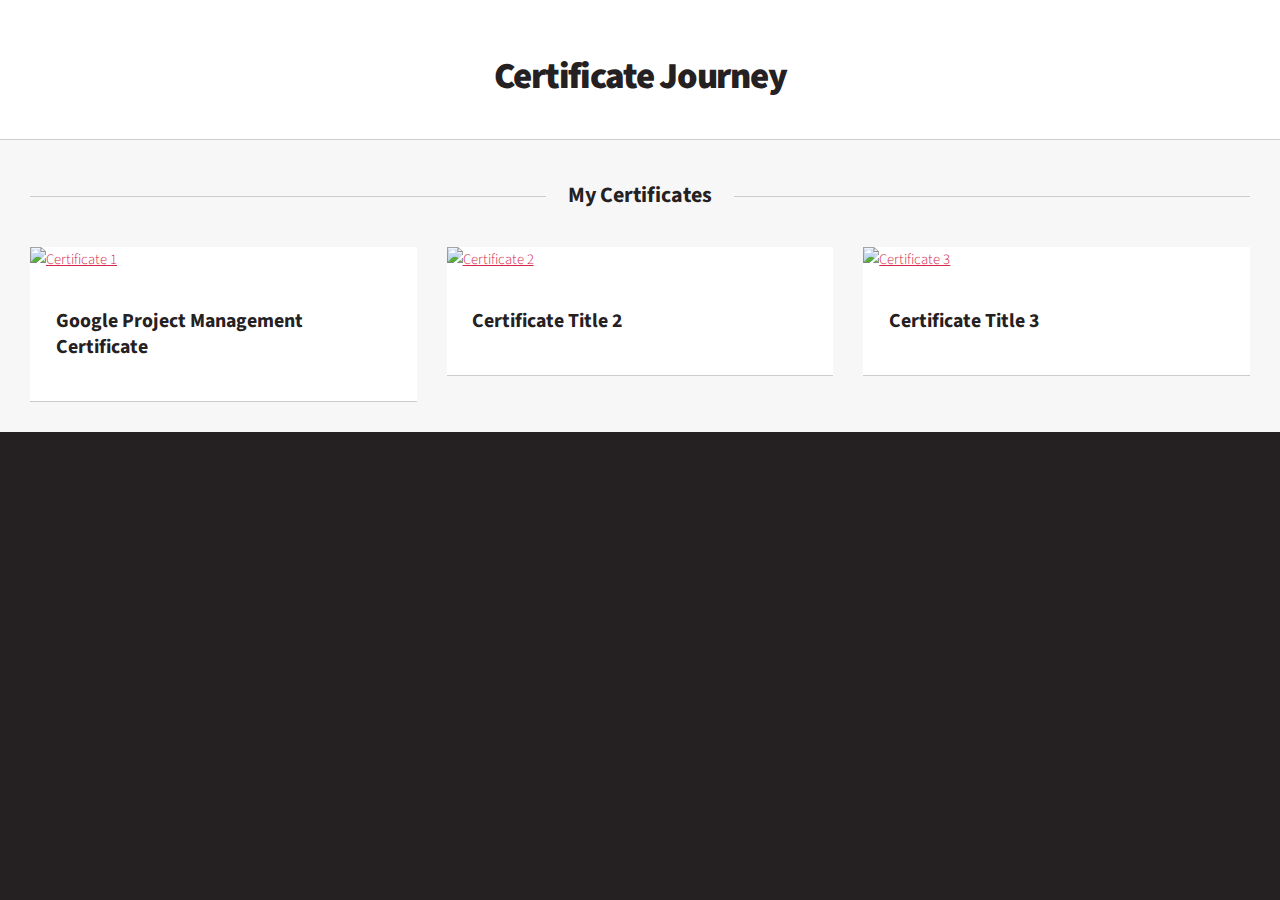
==== index.html @ 677a849f "Update index.html" ====
<!DOCTYPE HTML>
<html>
<head>
    <title>Certificate Wall</title>
    <meta charset="utf-8" />
    <meta name="viewport" content="width=device-width, initial-scale=1, user-scalable=no" />
    <link rel="stylesheet" href="assets/css/main.css" />
	<script async src="https://pagead2.googlesyndication.com/pagead/js/adsbygoogle.js?client=ca-pub-3978797339614612"
     crossorigin="anonymous"></script>
</head>
<body>
    <div id="page-wrapper">
        <!-- Header -->
        <section id="header">
            <h1><a href="index.html">Certificate Journey</a></h1>
        </section>

        <!-- Main Content -->
        <section id="main">
            <div class="container">
                <header class="major">
                    <h2>My Certificates</h2>
                </header>
                <div class="row">
                    <!-- Example of a PDF certificate block -->
                    <div class="col-4 col-6-medium col-12-small">
                        <section class="box">
                            <a href="images/Coursera NJK5KEN4UUUK.pdf" target="_blank">
                                <img src="images/certificate-placeholder.jpg" alt="Certificate 1" class="image featured" />
                            </a>
                            <header>
                                <h3>Google Project Management Certificate</h3>
                            </header>
                        </section>
                    </div>
                    <div class="col-4 col-6-medium col-12-small">
                        <section class="box">
                            <a href="certificates/certificate2.pdf" target="_blank">
                                <img src="images/certificate-placeholder.jpg" alt="Certificate 2" class="image featured" />
                            </a>
                            <header>
                                <h3>Certificate Title 2</h3>
                            </header>
                        </section>
                    </div>
                    <div class="col-4 col-6-medium col-12-small">
                        <section class="box">
                            <a href="certificates/certificate3.pdf" target="_blank">
                                <img src="images/certificate-placeholder.jpg" alt="Certificate 3" class="image featured" />
                            </a>
                            <header>
                                <h3>Certificate Title 3</h3>
                            </header>
                        </section>
                    </div>
                    <!-- Add more certificate blocks as needed -->
                </div>
            </div>
        </section>
    </div>
</body>
</html>
---- assets/css/main.css ----
@import url("fontawesome-all.min.css");
@import url("https://fonts.googleapis.com/css?family=Source+Sans+Pro:300,400,700,900,300italic");

/*
	Dopetrope by HTML5 UP
	html5up.net | @ajlkn
	Free for personal and commercial use under the CCA 3.0 license (html5up.net/license)
*/

html, body, div, span, applet, object,
iframe, h1, h2, h3, h4, h5, h6, p, blockquote,
pre, a, abbr, acronym, address, big, cite,
code, del, dfn, em, img, ins, kbd, q, s, samp,
small, strike, strong, sub, sup, tt, var, b,
u, i, center, dl, dt, dd, ol, ul, li, fieldset,
form, label, legend, table, caption, tbody,
tfoot, thead, tr, th, td, article, aside,
canvas, details, embed, figure, figcaption,
footer, header, hgroup, menu, nav, output, ruby,
section, summary, time, mark, audio, video {
	margin: 0;
	padding: 0;
	border: 0;
	font-size: 100%;
	font: inherit;
	vertical-align: baseline;}

article, aside, details, figcaption, figure,
footer, header, hgroup, menu, nav, section {
	display: block;}

body {
	line-height: 1;
}

ol, ul {
	list-style: none;
}

blockquote, q {
	quotes: none;
}

	blockquote:before, blockquote:after, q:before, q:after {
		content: '';
		content: none;
	}

table {
	border-collapse: collapse;
	border-spacing: 0;
}

body {
	-webkit-text-size-adjust: none;
}

mark {
	background-color: transparent;
	color: inherit;
}

input::-moz-focus-inner {
	border: 0;
	padding: 0;
}

input, select, textarea {
	-moz-appearance: none;
	-webkit-appearance: none;
	-ms-appearance: none;
	appearance: none;
}

/* Basic */

	html {
		box-sizing: border-box;
	}

	*, *:before, *:after {
		box-sizing: inherit;
	}

	body {
		background: #252122;
		background-image: url("images/bg02.png");
	}

		body.is-preload *, body.is-preload *:before, body.is-preload *:after {
			-moz-animation: none !important;
			-webkit-animation: none !important;
			-ms-animation: none !important;
			animation: none !important;
			-moz-transition: none !important;
			-webkit-transition: none !important;
			-ms-transition: none !important;
			transition: none !important;
		}

	body, input, textarea, select {
		font-family: 'Source Sans Pro';
		font-weight: 300;
		color: #5d5d5d;
		font-size: 14pt;
		line-height: 1.75em;
	}

	strong, b {
		color: #252122;
		font-weight: 400;
	}

	i, em {
		font-style: italic;
	}

	sub {
		position: relative;
		top: 0.5em;
		font-size: 0.8em;
	}

	sup {
		position: relative;
		top: -0.5em;
		font-size: 0.8em;
	}

	blockquote {
		border-left: solid 0.75em #dddddd;
		padding: 1em 0 1em 1.5em;
		font-style: italic;
	}

	h1, h2, h3, h4, h5, h6 {
		color: #252122;
		font-weight: 700;
	}

	h1 a, h2 a, h3 a, h4 a, h5 a, h6 a {
		color: inherit;
		text-decoration: none;
	}

	h2 {
		font-size: 1.5em;
	}

	h3 {
		font-size: 1.35em;
	}

	a {
		color: #d52349;
		text-decoration: underline;
	}

		a:hover {
			text-decoration: none;
		}

	br.clear {
		clear: both;
	}

	hr {
		border: 0;
		border-top: solid 1px #dddddd;
		height: 1px;
		margin: 2em 0 2em 0;
	}

	p, ul, ol, dl, table {
		margin-bottom: 2em;
	}

/* Container */

	.container {
		margin: 0 auto;
		max-width: 100%;
		width: 70em;
	}

		@media screen and (max-width: 1680px) {

			.container {
				width: 70em;
			}

		}

		@media screen and (max-width: 1280px) {

			.container {
				width: calc(100% - 60px);
			}

		}

		@media screen and (max-width: 980px) {

			.container {
				width: calc(100% - 80px);
			}

		}

		@media screen and (max-width: 736px) {

			.container {
				width: calc(100% - 40px);
			}

		}

/* Row */

	.row {
		display: flex;
		flex-wrap: wrap;
		box-sizing: border-box;
		align-items: stretch;
	}

		.row > * {
			box-sizing: border-box;
		}

		.row.gtr-uniform > * > :last-child {
			margin-bottom: 0;
		}

		.row.aln-left {
			justify-content: flex-start;
		}

		.row.aln-center {
			justify-content: center;
		}

		.row.aln-right {
			justify-content: flex-end;
		}

		.row.aln-top {
			align-items: flex-start;
		}

		.row.aln-middle {
			align-items: center;
		}

		.row.aln-bottom {
			align-items: flex-end;
		}

		.row > .imp {
			order: -1;
		}

		.row > .col-1 {
			width: 8.33333%;
		}

		.row > .off-1 {
			margin-left: 8.33333%;
		}

		.row > .col-2 {
			width: 16.66667%;
		}

		.row > .off-2 {
			margin-left: 16.66667%;
		}

		.row > .col-3 {
			width: 25%;
		}

		.row > .off-3 {
			margin-left: 25%;
		}

		.row > .col-4 {
			width: 33.33333%;
		}

		.row > .off-4 {
			margin-left: 33.33333%;
		}

		.row > .col-5 {
			width: 41.66667%;
		}

		.row > .off-5 {
			margin-left: 41.66667%;
		}

		.row > .col-6 {
			width: 50%;
		}

		.row > .off-6 {
			margin-left: 50%;
		}

		.row > .col-7 {
			width: 58.33333%;
		}

		.row > .off-7 {
			margin-left: 58.33333%;
		}

		.row > .col-8 {
			width: 66.66667%;
		}

		.row > .off-8 {
			margin-left: 66.66667%;
		}

		.row > .col-9 {
			width: 75%;
		}

		.row > .off-9 {
			margin-left: 75%;
		}

		.row > .col-10 {
			width: 83.33333%;
		}

		.row > .off-10 {
			margin-left: 83.33333%;
		}

		.row > .col-11 {
			width: 91.66667%;
		}

		.row > .off-11 {
			margin-left: 91.66667%;
		}

		.row > .col-12 {
			width: 100%;
		}

		.row > .off-12 {
			margin-left: 100%;
		}

		.row.gtr-0 {
			margin-top: 0px;
			margin-left: 0px;
		}

			.row.gtr-0 > * {
				padding: 0px 0 0 0px;
			}

			.row.gtr-0.gtr-uniform {
				margin-top: 0px;
			}

				.row.gtr-0.gtr-uniform > * {
					padding-top: 0px;
				}

		.row.gtr-25 {
			margin-top: -12.5px;
			margin-left: -12.5px;
		}

			.row.gtr-25 > * {
				padding: 12.5px 0 0 12.5px;
			}

			.row.gtr-25.gtr-uniform {
				margin-top: -12.5px;
			}

				.row.gtr-25.gtr-uniform > * {
					padding-top: 12.5px;
				}

		.row.gtr-50 {
			margin-top: -25px;
			margin-left: -25px;
		}

			.row.gtr-50 > * {
				padding: 25px 0 0 25px;
			}

			.row.gtr-50.gtr-uniform {
				margin-top: -25px;
			}

				.row.gtr-50.gtr-uniform > * {
					padding-top: 25px;
				}

		.row {
			margin-top: -50px;
			margin-left: -50px;
		}

			.row > * {
				padding: 50px 0 0 50px;
			}

			.row.gtr-uniform {
				margin-top: -50px;
			}

				.row.gtr-uniform > * {
					padding-top: 50px;
				}

		.row.gtr-150 {
			margin-top: -75px;
			margin-left: -75px;
		}

			.row.gtr-150 > * {
				padding: 75px 0 0 75px;
			}

			.row.gtr-150.gtr-uniform {
				margin-top: -75px;
			}

				.row.gtr-150.gtr-uniform > * {
					padding-top: 75px;
				}

		.row.gtr-200 {
			margin-top: -100px;
			margin-left: -100px;
		}

			.row.gtr-200 > * {
				padding: 100px 0 0 100px;
			}

			.row.gtr-200.gtr-uniform {
				margin-top: -100px;
			}

				.row.gtr-200.gtr-uniform > * {
					padding-top: 100px;
				}

		@media screen and (max-width: 1680px) {

			.row {
				display: flex;
				flex-wrap: wrap;
				box-sizing: border-box;
				align-items: stretch;
			}

				.row > * {
					box-sizing: border-box;
				}

				.row.gtr-uniform > * > :last-child {
					margin-bottom: 0;
				}

				.row.aln-left {
					justify-content: flex-start;
				}

				.row.aln-center {
					justify-content: center;
				}

				.row.aln-right {
					justify-content: flex-end;
				}

				.row.aln-top {
					align-items: flex-start;
				}

				.row.aln-middle {
					align-items: center;
				}

				.row.aln-bottom {
					align-items: flex-end;
				}

				.row > .imp-xlarge {
					order: -1;
				}

				.row > .col-1-xlarge {
					width: 8.33333%;
				}

				.row > .off-1-xlarge {
					margin-left: 8.33333%;
				}

				.row > .col-2-xlarge {
					width: 16.66667%;
				}

				.row > .off-2-xlarge {
					margin-left: 16.66667%;
				}

				.row > .col-3-xlarge {
					width: 25%;
				}

				.row > .off-3-xlarge {
					margin-left: 25%;
				}

				.row > .col-4-xlarge {
					width: 33.33333%;
				}

				.row > .off-4-xlarge {
					margin-left: 33.33333%;
				}

				.row > .col-5-xlarge {
					width: 41.66667%;
				}

				.row > .off-5-xlarge {
					margin-left: 41.66667%;
				}

				.row > .col-6-xlarge {
					width: 50%;
				}

				.row > .off-6-xlarge {
					margin-left: 50%;
				}

				.row > .col-7-xlarge {
					width: 58.33333%;
				}

				.row > .off-7-xlarge {
					margin-left: 58.33333%;
				}

				.row > .col-8-xlarge {
					width: 66.66667%;
				}

				.row > .off-8-xlarge {
					margin-left: 66.66667%;
				}

				.row > .col-9-xlarge {
					width: 75%;
				}

				.row > .off-9-xlarge {
					margin-left: 75%;
				}

				.row > .col-10-xlarge {
					width: 83.33333%;
				}

				.row > .off-10-xlarge {
					margin-left: 83.33333%;
				}

				.row > .col-11-xlarge {
					width: 91.66667%;
				}

				.row > .off-11-xlarge {
					margin-left: 91.66667%;
				}

				.row > .col-12-xlarge {
					width: 100%;
				}

				.row > .off-12-xlarge {
					margin-left: 100%;
				}

				.row.gtr-0 {
					margin-top: 0px;
					margin-left: 0px;
				}

					.row.gtr-0 > * {
						padding: 0px 0 0 0px;
					}

					.row.gtr-0.gtr-uniform {
						margin-top: 0px;
					}

						.row.gtr-0.gtr-uniform > * {
							padding-top: 0px;
						}

				.row.gtr-25 {
					margin-top: -12.5px;
					margin-left: -12.5px;
				}

					.row.gtr-25 > * {
						padding: 12.5px 0 0 12.5px;
					}

					.row.gtr-25.gtr-uniform {
						margin-top: -12.5px;
					}

						.row.gtr-25.gtr-uniform > * {
							padding-top: 12.5px;
						}

				.row.gtr-50 {
					margin-top: -25px;
					margin-left: -25px;
				}

					.row.gtr-50 > * {
						padding: 25px 0 0 25px;
					}

					.row.gtr-50.gtr-uniform {
						margin-top: -25px;
					}

						.row.gtr-50.gtr-uniform > * {
							padding-top: 25px;
						}

				.row {
					margin-top: -50px;
					margin-left: -50px;
				}

					.row > * {
						padding: 50px 0 0 50px;
					}

					.row.gtr-uniform {
						margin-top: -50px;
					}

						.row.gtr-uniform > * {
							padding-top: 50px;
						}

				.row.gtr-150 {
					margin-top: -75px;
					margin-left: -75px;
				}

					.row.gtr-150 > * {
						padding: 75px 0 0 75px;
					}

					.row.gtr-150.gtr-uniform {
						margin-top: -75px;
					}

						.row.gtr-150.gtr-uniform > * {
							padding-top: 75px;
						}

				.row.gtr-200 {
					margin-top: -100px;
					margin-left: -100px;
				}

					.row.gtr-200 > * {
						padding: 100px 0 0 100px;
					}

					.row.gtr-200.gtr-uniform {
						margin-top: -100px;
					}

						.row.gtr-200.gtr-uniform > * {
							padding-top: 100px;
						}

		}

		@media screen and (max-width: 1280px) {

			.row {
				display: flex;
				flex-wrap: wrap;
				box-sizing: border-box;
				align-items: stretch;
			}

				.row > * {
					box-sizing: border-box;
				}

				.row.gtr-uniform > * > :last-child {
					margin-bottom: 0;
				}

				.row.aln-left {
					justify-content: flex-start;
				}

				.row.aln-center {
					justify-content: center;
				}

				.row.aln-right {
					justify-content: flex-end;
				}

				.row.aln-top {
					align-items: flex-start;
				}

				.row.aln-middle {
					align-items: center;
				}

				.row.aln-bottom {
					align-items: flex-end;
				}

				.row > .imp-large {
					order: -1;
				}

				.row > .col-1-large {
					width: 8.33333%;
				}

				.row > .off-1-large {
					margin-left: 8.33333%;
				}

				.row > .col-2-large {
					width: 16.66667%;
				}

				.row > .off-2-large {
					margin-left: 16.66667%;
				}

				.row > .col-3-large {
					width: 25%;
				}

				.row > .off-3-large {
					margin-left: 25%;
				}

				.row > .col-4-large {
					width: 33.33333%;
				}

				.row > .off-4-large {
					margin-left: 33.33333%;
				}

				.row > .col-5-large {
					width: 41.66667%;
				}

				.row > .off-5-large {
					margin-left: 41.66667%;
				}

				.row > .col-6-large {
					width: 50%;
				}

				.row > .off-6-large {
					margin-left: 50%;
				}

				.row > .col-7-large {
					width: 58.33333%;
				}

				.row > .off-7-large {
					margin-left: 58.33333%;
				}

				.row > .col-8-large {
					width: 66.66667%;
				}

				.row > .off-8-large {
					margin-left: 66.66667%;
				}

				.row > .col-9-large {
					width: 75%;
				}

				.row > .off-9-large {
					margin-left: 75%;
				}

				.row > .col-10-large {
					width: 83.33333%;
				}

				.row > .off-10-large {
					margin-left: 83.33333%;
				}

				.row > .col-11-large {
					width: 91.66667%;
				}

				.row > .off-11-large {
					margin-left: 91.66667%;
				}

				.row > .col-12-large {
					width: 100%;
				}

				.row > .off-12-large {
					margin-left: 100%;
				}

				.row.gtr-0 {
					margin-top: 0px;
					margin-left: 0px;
				}

					.row.gtr-0 > * {
						padding: 0px 0 0 0px;
					}

					.row.gtr-0.gtr-uniform {
						margin-top: 0px;
					}

						.row.gtr-0.gtr-uniform > * {
							padding-top: 0px;
						}

				.row.gtr-25 {
					margin-top: -7.5px;
					margin-left: -7.5px;
				}

					.row.gtr-25 > * {
						padding: 7.5px 0 0 7.5px;
					}

					.row.gtr-25.gtr-uniform {
						margin-top: -7.5px;
					}

						.row.gtr-25.gtr-uniform > * {
							padding-top: 7.5px;
						}

				.row.gtr-50 {
					margin-top: -15px;
					margin-left: -15px;
				}

					.row.gtr-50 > * {
						padding: 15px 0 0 15px;
					}

					.row.gtr-50.gtr-uniform {
						margin-top: -15px;
					}

						.row.gtr-50.gtr-uniform > * {
							padding-top: 15px;
						}

				.row {
					margin-top: -30px;
					margin-left: -30px;
				}

					.row > * {
						padding: 30px 0 0 30px;
					}

					.row.gtr-uniform {
						margin-top: -30px;
					}

						.row.gtr-uniform > * {
							padding-top: 30px;
						}

				.row.gtr-150 {
					margin-top: -45px;
					margin-left: -45px;
				}

					.row.gtr-150 > * {
						padding: 45px 0 0 45px;
					}

					.row.gtr-150.gtr-uniform {
						margin-top: -45px;
					}

						.row.gtr-150.gtr-uniform > * {
							padding-top: 45px;
						}

				.row.gtr-200 {
					margin-top: -60px;
					margin-left: -60px;
				}

					.row.gtr-200 > * {
						padding: 60px 0 0 60px;
					}

					.row.gtr-200.gtr-uniform {
						margin-top: -60px;
					}

						.row.gtr-200.gtr-uniform > * {
							padding-top: 60px;
						}

		}

		@media screen and (max-width: 980px) {

			.row {
				display: flex;
				flex-wrap: wrap;
				box-sizing: border-box;
				align-items: stretch;
			}

				.row > * {
					box-sizing: border-box;
				}

				.row.gtr-uniform > * > :last-child {
					margin-bottom: 0;
				}

				.row.aln-left {
					justify-content: flex-start;
				}

				.row.aln-center {
					justify-content: center;
				}

				.row.aln-right {
					justify-content: flex-end;
				}

				.row.aln-top {
					align-items: flex-start;
				}

				.row.aln-middle {
					align-items: center;
				}

				.row.aln-bottom {
					align-items: flex-end;
				}

				.row > .imp-medium {
					order: -1;
				}

				.row > .col-1-medium {
					width: 8.33333%;
				}

				.row > .off-1-medium {
					margin-left: 8.33333%;
				}

				.row > .col-2-medium {
					width: 16.66667%;
				}

				.row > .off-2-medium {
					margin-left: 16.66667%;
				}

				.row > .col-3-medium {
					width: 25%;
				}

				.row > .off-3-medium {
					margin-left: 25%;
				}

				.row > .col-4-medium {
					width: 33.33333%;
				}

				.row > .off-4-medium {
					margin-left: 33.33333%;
				}

				.row > .col-5-medium {
					width: 41.66667%;
				}

				.row > .off-5-medium {
					margin-left: 41.66667%;
				}

				.row > .col-6-medium {
					width: 50%;
				}

				.row > .off-6-medium {
					margin-left: 50%;
				}

				.row > .col-7-medium {
					width: 58.33333%;
				}

				.row > .off-7-medium {
					margin-left: 58.33333%;
				}

				.row > .col-8-medium {
					width: 66.66667%;
				}

				.row > .off-8-medium {
					margin-left: 66.66667%;
				}

				.row > .col-9-medium {
					width: 75%;
				}

				.row > .off-9-medium {
					margin-left: 75%;
				}

				.row > .col-10-medium {
					width: 83.33333%;
				}

				.row > .off-10-medium {
					margin-left: 83.33333%;
				}

				.row > .col-11-medium {
					width: 91.66667%;
				}

				.row > .off-11-medium {
					margin-left: 91.66667%;
				}

				.row > .col-12-medium {
					width: 100%;
				}

				.row > .off-12-medium {
					margin-left: 100%;
				}

				.row.gtr-0 {
					margin-top: 0px;
					margin-left: 0px;
				}

					.row.gtr-0 > * {
						padding: 0px 0 0 0px;
					}

					.row.gtr-0.gtr-uniform {
						margin-top: 0px;
					}

						.row.gtr-0.gtr-uniform > * {
							padding-top: 0px;
						}

				.row.gtr-25 {
					margin-top: -10px;
					margin-left: -10px;
				}

					.row.gtr-25 > * {
						padding: 10px 0 0 10px;
					}

					.row.gtr-25.gtr-uniform {
						margin-top: -10px;
					}

						.row.gtr-25.gtr-uniform > * {
							padding-top: 10px;
						}

				.row.gtr-50 {
					margin-top: -20px;
					margin-left: -20px;
				}

					.row.gtr-50 > * {
						padding: 20px 0 0 20px;
					}

					.row.gtr-50.gtr-uniform {
						margin-top: -20px;
					}

						.row.gtr-50.gtr-uniform > * {
							padding-top: 20px;
						}

				.row {
					margin-top: -40px;
					margin-left: -40px;
				}

					.row > * {
						padding: 40px 0 0 40px;
					}

					.row.gtr-uniform {
						margin-top: -40px;
					}

						.row.gtr-uniform > * {
							padding-top: 40px;
						}

				.row.gtr-150 {
					margin-top: -60px;
					margin-left: -60px;
				}

					.row.gtr-150 > * {
						padding: 60px 0 0 60px;
					}

					.row.gtr-150.gtr-uniform {
						margin-top: -60px;
					}

						.row.gtr-150.gtr-uniform > * {
							padding-top: 60px;
						}

				.row.gtr-200 {
					margin-top: -80px;
					margin-left: -80px;
				}

					.row.gtr-200 > * {
						padding: 80px 0 0 80px;
					}

					.row.gtr-200.gtr-uniform {
						margin-top: -80px;
					}

						.row.gtr-200.gtr-uniform > * {
							padding-top: 80px;
						}

		}

		@media screen and (max-width: 736px) {

			.row {
				display: flex;
				flex-wrap: wrap;
				box-sizing: border-box;
				align-items: stretch;
			}

				.row > * {
					box-sizing: border-box;
				}

				.row.gtr-uniform > * > :last-child {
					margin-bottom: 0;
				}

				.row.aln-left {
					justify-content: flex-start;
				}

				.row.aln-center {
					justify-content: center;
				}

				.row.aln-right {
					justify-content: flex-end;
				}

				.row.aln-top {
					align-items: flex-start;
				}

				.row.aln-middle {
					align-items: center;
				}

				.row.aln-bottom {
					align-items: flex-end;
				}

				.row > .imp-small {
					order: -1;
				}

				.row > .col-1-small {
					width: 8.33333%;
				}

				.row > .off-1-small {
					margin-left: 8.33333%;
				}

				.row > .col-2-small {
					width: 16.66667%;
				}

				.row > .off-2-small {
					margin-left: 16.66667%;
				}

				.row > .col-3-small {
					width: 25%;
				}

				.row > .off-3-small {
					margin-left: 25%;
				}

				.row > .col-4-small {
					width: 33.33333%;
				}

				.row > .off-4-small {
					margin-left: 33.33333%;
				}

				.row > .col-5-small {
					width: 41.66667%;
				}

				.row > .off-5-small {
					margin-left: 41.66667%;
				}

				.row > .col-6-small {
					width: 50%;
				}

				.row > .off-6-small {
					margin-left: 50%;
				}

				.row > .col-7-small {
					width: 58.33333%;
				}

				.row > .off-7-small {
					margin-left: 58.33333%;
				}

				.row > .col-8-small {
					width: 66.66667%;
				}

				.row > .off-8-small {
					margin-left: 66.66667%;
				}

				.row > .col-9-small {
					width: 75%;
				}

				.row > .off-9-small {
					margin-left: 75%;
				}

				.row > .col-10-small {
					width: 83.33333%;
				}

				.row > .off-10-small {
					margin-left: 83.33333%;
				}

				.row > .col-11-small {
					width: 91.66667%;
				}

				.row > .off-11-small {
					margin-left: 91.66667%;
				}

				.row > .col-12-small {
					width: 100%;
				}

				.row > .off-12-small {
					margin-left: 100%;
				}

				.row.gtr-0 {
					margin-top: 0px;
					margin-left: 0px;
				}

					.row.gtr-0 > * {
						padding: 0px 0 0 0px;
					}

					.row.gtr-0.gtr-uniform {
						margin-top: 0px;
					}

						.row.gtr-0.gtr-uniform > * {
							padding-top: 0px;
						}

				.row.gtr-25 {
					margin-top: -5px;
					margin-left: -5px;
				}

					.row.gtr-25 > * {
						padding: 5px 0 0 5px;
					}

					.row.gtr-25.gtr-uniform {
						margin-top: -5px;
					}

						.row.gtr-25.gtr-uniform > * {
							padding-top: 5px;
						}

				.row.gtr-50 {
					margin-top: -10px;
					margin-left: -10px;
				}

					.row.gtr-50 > * {
						padding: 10px 0 0 10px;
					}

					.row.gtr-50.gtr-uniform {
						margin-top: -10px;
					}

						.row.gtr-50.gtr-uniform > * {
							padding-top: 10px;
						}

				.row {
					margin-top: -20px;
					margin-left: -20px;
				}

					.row > * {
						padding: 20px 0 0 20px;
					}

					.row.gtr-uniform {
						margin-top: -20px;
					}

						.row.gtr-uniform > * {
							padding-top: 20px;
						}

				.row.gtr-150 {
					margin-top: -30px;
					margin-left: -30px;
				}

					.row.gtr-150 > * {
						padding: 30px 0 0 30px;
					}

					.row.gtr-150.gtr-uniform {
						margin-top: -30px;
					}

						.row.gtr-150.gtr-uniform > * {
							padding-top: 30px;
						}

				.row.gtr-200 {
					margin-top: -40px;
					margin-left: -40px;
				}

					.row.gtr-200 > * {
						padding: 40px 0 0 40px;
					}

					.row.gtr-200.gtr-uniform {
						margin-top: -40px;
					}

						.row.gtr-200.gtr-uniform > * {
							padding-top: 40px;
						}

		}

/* Form */

	form label {
		display: block;
		color: #252122;
		font-weight: 400;
		margin: 0 0 0.5em 0;
	}

	form input[type=text],
	form input[type=email],
	form input[type=password],
	form select,
	form textarea {
		-webkit-appearance: none;
		display: block;
		border: 0;
		padding: 0.75em 1em;
		font-size: 1em;
		border-radius: 5px;
		border: solid 1px #dddddd;
		background: #fff;
		width: 100%;
	}

		form input[type=text]:focus,
		form input[type=email]:focus,
		form input[type=password]:focus,
		form select:focus,
		form textarea:focus {
			box-shadow: inset 0px 0px 1px 1px #43bff0;
		}

	form textarea {
		height: 15em;
	}

	form ::-webkit-input-placeholder {
		color: #555 !important;
	}

	form :-moz-placeholder {
		color: #555 !important;
	}

	form ::-moz-placeholder {
		color: #555 !important;
	}

	form :-ms-input-placeholder {
		color: #555 !important;
	}

	form ::-moz-focus-inner {
		border: 0;
	}

/* Tables */

	table {
		width: 100%;
	}

		table tr {
			border-top: solid 1px #dddddd;
		}

			table tr:first-child {
				border-top: 0;
			}

		table td {
			padding: 0.5em 1em 0.5em 1em;
		}

		table th {
			text-align: left;
			padding: 0.5em 1em 0.5em 1em;
			font-weight: 700;
			margin: 0 0 1em 0;
		}

		table thead {
			border-bottom: solid 2px #dddddd;
		}

/* Section/Article */

	section, article {
		margin-bottom: 2.5em;
	}

		section > :last-child, section:last-child, article > :last-child, article:last-child {
			margin-bottom: 0;
		}

	header {
		margin: 0 0 1.5em 0;
	}

		header > p {
			display: block;
			font-style: italic;
			margin: 0.5em 0 0 0;
			padding-bottom: 0.5em;
		}

		header.major {
			position: relative;
			text-align: center;
			border-top: solid 1px #ccc;
			top: 1em;
			margin: 0 0 3em 0;
		}

			header.major h2 {
				background: #fff;
				position: relative;
				top: -0.65em;
				display: inline;
				margin: 0;
				padding: 0 1em 0 1em;
			}

	footer {
		margin: 2.25em 0 0 0;
	}

/* Box */

	.box {
		background: #ffffff;
		border-bottom: solid 1px #ccc;
		padding: 2.75em 1.75em 2.75em 1.75em;
	}

		.box .image.featured {
			position: relative;
			width: auto;
			left: 1.75em;
			top: 1.75em;
			margin: -4.5em 0 4.25em -3.5em;
		}

		.box.post header {
			padding-top: 1em;
			margin: 0 0 2em 0;
		}

		.box.post h2 {
			font-size: 2.5em;
			letter-spacing: -0.015em;
		}

		.box.post header > p {
			margin-top: 1.25em;
			font-size: 1.25em;
		}

		.box footer ul.actions {
			margin-bottom: 0;
		}

/* Button */

	input[type="button"],
	input[type="submit"],
	input[type="reset"],
	button,
	.button {
		-webkit-appearance: none;
		display: inline-block;
		text-decoration: none;
		cursor: pointer;
		border: 0;
		border-radius: 5px;
		background: #d52349;
		color: #fff !important;
		font-weight: 700;
		outline: 0;
		font-size: 1.1em;
		padding: 0.65em 1.5em 0.65em 1.5em;
		text-align: center;
		-moz-transition: background-color .25s ease-in-out;
		-webkit-transition: background-color .25s ease-in-out;
		-ms-transition: background-color .25s ease-in-out;
		transition: background-color .25s ease-in-out;
	}

		input[type="button"]:hover,
		input[type="submit"]:hover,
		input[type="reset"]:hover,
		button:hover,
		.button:hover {
			background: #e53359;
		}

		input[type="button"]:active,
		input[type="submit"]:active,
		input[type="reset"]:active,
		button:active,
		.button:active {
			background: #c51349;
		}

		input[type="button"].alt,
		input[type="submit"].alt,
		input[type="reset"].alt,
		button.alt,
		.button.alt {
			background: #252122;
		}

			input[type="button"].alt:hover,
			input[type="submit"].alt:hover,
			input[type="reset"].alt:hover,
			button.alt:hover,
			.button.alt:hover {
				background: #353132;
			}

			input[type="button"].alt:active,
			input[type="submit"].alt:active,
			input[type="reset"].alt:active,
			button.alt:active,
			.button.alt:active {
				background: #151112;
			}

		input[type="button"].icon:before,
		input[type="submit"].icon:before,
		input[type="reset"].icon:before,
		button.icon:before,
		.button.icon:before {
			opacity: 0.35;
			position: relative;
			top: 0.05em;
			margin-right: 0.75em;
		}

		input[type="button"].large,
		input[type="submit"].large,
		input[type="reset"].large,
		button.large,
		.button.large {
			font-size: 1.5em;
			padding: 0.75em 1.5em 0.75em 1.5em;
		}

/* Image */

	.image {
		display: inline-block;
		outline: 0;
	}

		.image img {
			display: block;
			width: 100%;
		}

		.image.centered {
			display: block;
			margin: 0 0 2em 0;
		}

			.image.centered img {
				margin: 0 auto;
				width: auto;
			}

		.image.featured {
			display: block;
			width: 100%;
			margin: 0 0 2em 0;
		}

		.image.left {
			float: left;
			margin: 0 2em 2em 0;
		}

/* List */

	ul {
		list-style: disc;
		padding-left: 1em;
	}

		ul li {
			padding-left: 0.5em;
		}

	ol {
		list-style: decimal;
		padding-left: 1.25em;
	}

		ol li {
			padding-left: 0.25em;
		}

/* Actions */

	ul.actions {
		list-style: none;
		padding-left: 0;
	}

		ul.actions li {
			display: inline-block;
			margin-left: 1em;
			padding-left: 0;
		}

			ul.actions li:first-child {
				margin-left: 0;
			}

/* Links */

	ul.links {
		list-style: none;
		padding-left: 0;
	}

		ul.links li {
			display: inline-block;
			border-left: solid 1px rgba(255, 255, 255, 0.05);
			padding: 0 0 0 1em;
			margin: 0 0 0 1em;
		}

			ul.links li:first-child {
				border-left: 0;
				padding-left: 0;
				margin-left: 0;
			}

/* Contact */

	ul.contact {
		list-style: none;
		padding-left: 0;
	}

		ul.contact li {
			position: relative;
			border-top: solid 1px #ddd;
			padding: 1.3em 0 1.3em 7em;
		}

			ul.contact li h3 {
				position: absolute;
				left: 0;
				top: 1.3em;
				font-size: 1.1em;
			}

			ul.contact li p {
				margin: 0;
			}

			ul.contact li:first-child {
				padding-top: 0;
				border-top: 0;
			}

				ul.contact li:first-child h3 {
					top: 0;
				}

/* Dates */

	ul.dates {
		list-style: none;
		padding-left: 0;
	}

		ul.dates li {
			position: relative;
			border-top: solid 1px #ddd;
			padding: 1.3em 0 1.3em 6.75em;
		}

		ul.dates .date {
			display: block;
			position: absolute;
			left: 0;
			top: 1.3em;
			background-color: #d52349;
			height: 3.5em;
			text-align: center;
			color: #fff;
			line-height: 1em;
			border-top-left-radius: 5px;
			border-bottom-left-radius: 5px;
			padding: 0.5em 0.75em 0 1em;
		}

			ul.dates .date:after {
				content: '';
				position: absolute;
				bottom: 0;
				right: -1.2em;
				border-left: solid 1.25em #d52349;
				border-top: solid 1.8em transparent;
				border-bottom: solid 1.8em transparent;
			}

			ul.dates .date strong {
				display: block;
				font-size: 1.75em;
				padding-top: 0.15em;
			}

		ul.dates h3 {
			font-size: 1.1em;
		}

		ul.dates p {
			margin: 0;
		}

		ul.dates li:first-child {
			border-top: 0;
			padding-top: 0;
		}

			ul.dates li:first-child .date {
				top: 0;
			}

/* Divided */

	ul.divided {
		list-style: none;
		padding-left: 0;
	}

		ul.divided li {
			border-top: solid 1px #ddd;
			padding: 1em 0 1em 0;
		}

			ul.divided li:first-child {
				border-top: 0;
				padding-top: 0;
			}

/* Social */

	ul.social {
		list-style: none;
		padding-left: 0;
		overflow: hidden;
		cursor: default;
		margin: 0 0 3.25em 0;
	}

		ul.social li {
			display: inline-block;
			padding-left: 0;
			margin-left: 0.75em;
		}

			ul.social li:first-child {
				margin-left: 0;
			}

			ul.social li a {
				display: inline-block;
				width: 3em;
				height: 3em;
				text-align: center;
				border-radius: 5px;
				background: #888;
				-moz-transition: background-color .25s ease-in-out;
				-webkit-transition: background-color .25s ease-in-out;
				-ms-transition: background-color .25s ease-in-out;
				transition: background-color .25s ease-in-out;
			}

				ul.social li a:before {
					color: #fff;
					font-size: 2em;
					line-height: 1.5em;
				}

				ul.social li a.fa-facebook {
					background: #3c5a98;
				}

					ul.social li a.fa-facebook:hover {
						background: #4c6aa8;
					}

				ul.social li a.fa-twitter {
					background: #2daae4;
				}

					ul.social li a.fa-twitter:hover {
						background: #3dbaf4;
					}

				ul.social li a.fa-dribbble {
					background: #c4376b;
				}

					ul.social li a.fa-dribbble:hover {
						background: #d4477b;
					}

				ul.social li a.fa-linkedin {
					background: #006599;
				}

					ul.social li a.fa-linkedin:hover {
						background: #1075a9;
					}

				ul.social li a.fa-tumblr {
					background: #2b4661;
				}

					ul.social li a.fa-tumblr:hover {
						background: #3b5671;
					}

				ul.social li a.fa-google-plus {
					background: #da2713;
				}

					ul.social li a.fa-google-plus:hover {
						background: #ea3723;
					}

/* Icons */

	.icon {
		text-decoration: none;
		position: relative;
		text-decoration: none;
	}

		.icon:before {
			-moz-osx-font-smoothing: grayscale;
			-webkit-font-smoothing: antialiased;
			display: inline-block;
			font-style: normal;
			font-variant: normal;
			text-rendering: auto;
			line-height: 1;
			text-transform: none !important;
			font-family: 'Font Awesome 5 Free';
			font-weight: 400;
		}

		.icon.solid:before {
			font-weight: 900;
		}

		.icon.brands:before {
			font-family: 'Font Awesome 5 Brands';
		}

		.icon:before {
			line-height: inherit;
		}

		.icon > .label {
			display: none;
		}

		.icon.featured {
			position: relative;
			display: inline-block;
			background-color: #d52349;
			width: 9em;
			padding: 1.75em 0 0.75em 0;
			border-top-left-radius: 5px;
			border-top-right-radius: 5px;
			margin: 0 0 4.5em 0;
			cursor: default;
		}

			.icon.featured:before {
				font-size: 4.5em;
				line-height: 1em;
				color: #fff;
			}

			.icon.featured:after {
				content: '';
				position: absolute;
				bottom: -1.95em;
				left: 0;
				border-top: solid 2em #d52349;
				border-left: solid 4.5em transparent;
				border-right: solid 4.5em transparent;
			}

			.icon.featured.alt {
				background-color: #252122;
			}

				.icon.featured.alt:after {
					border-top-color: #252122;
				}

			.icon.featured.alt2 {
				background-color: #827a7c;
			}

				.icon.featured.alt2:after {
					border-top-color: #827a7c;
				}

/* Page Wrapper */

	#page-wrapper > section {
		margin-bottom: 0;
	}

/* Header */

	#header {
		position: relative;
		background: #ffffff;
		border-bottom: solid 1px #ccc;
		padding: 5em 0 4em 0;
		text-align: center;
	}

		#header h1 {
			color: #252122;
			font-weight: 900;
			font-size: 2.5em;
			letter-spacing: -0.035em;
			line-height: 1;
		}

/* Nav */

	#nav {
		margin: 2.5em 0 0 0;
	}

		#nav > ul {
			margin: 0;
		}

			#nav > ul > li {
				display: inline-block;
				font-style: italic;
				margin: 0 0.35em 0 0.35em;
			}

				#nav > ul > li > ul {
					display: none;
				}

				#nav > ul > li > a {
					border-radius: 5px;
					color: #5d5d5d;
					text-decoration: none;
					padding: 0.6em 1.2em 0.6em 1.2em;
					-moz-transition: background-color .25s ease-in-out;
					-webkit-transition: background-color .25s ease-in-out;
					-ms-transition: background-color .25s ease-in-out;
					transition: background-color .25s ease-in-out;
					outline: 0;
				}

				#nav > ul > li:hover > a, #nav > ul > li.active > a {
					background: #f3f3f3;
				}

				#nav > ul > li.current > a {
					background: #d52349;
					color: #fff !important;
					font-weight: 700;
				}

	.dropotron {
		border-radius: 5px;
		background-color: #252122;
		background-color: rgba(34, 30, 31, 0.98);
		padding: 1.25em 1.5em 1.25em 1.5em;
		font-style: italic;
		min-width: 13em;
		box-shadow: 0px 8px 15px 0px rgba(0, 0, 0, 0.5);
		text-align: left;
		margin-top: -1.25em;
		margin-left: -1px;
		list-style: none;
	}

		.dropotron a, .dropotron span {
			color: #aaa;
			text-decoration: none;
			-moz-transition: color .25s ease-in-out;
			-webkit-transition: color .25s ease-in-out;
			-ms-transition: color .25s ease-in-out;
			transition: color .25s ease-in-out;
		}

		.dropotron li {
			padding: 0.25em 0 0.25em 0;
		}

			.dropotron li:hover > a, .dropotron li:hover > span {
				color: #fff;
			}

		.dropotron.level-0 {
			margin-top: 2em;
		}

			.dropotron.level-0:before {
				content: '';
				display: block;
				position: absolute;
				left: 50%;
				margin-left: -10px;
				top: -9px;
				border-left: solid 10px transparent;
				border-right: solid 10px transparent;
				border-bottom: solid 10px #252122;
				border-bottom-color: rgba(34, 30, 31, 0.98);
			}

/* Banner */

	#banner {
		background: #CCE8F4 url("../../images/pic01.jpg");
		background-position: center center;
		background-size: auto 100%;
		background-repeat: no-repeat;
		text-align: center;
		position: relative;
		padding: 8em 0;
		margin: 4em 0 0 0;
	}

		#banner header {
			background-color: rgba(34, 30, 31, 0.98);
			display: inline-block;
			padding: 2.5em 5em;
			border-radius: 5px;
		}

			#banner header h2 {
				color: #fff;
				font-weight: 700;
				font-size: 2.5em;
				margin: 0 0 0.65em 0;
			}

			#banner header p {
				color: #d52349;
				padding: 0;
				font-style: normal;
				margin: 0;
				font-size: 1.5em;
			}

/* Intro */

	#intro {
		text-align: center;
		overflow: hidden;
	}

		#intro section {
			margin: 3em 0;
			padding: 2.5em 0;
		}

		#intro h2 {
			font-size: 1.75em;
		}

		#intro p {
			margin: 0;
		}

		#intro .middle {
			position: relative;
			z-index: 1;
		}

			#intro .middle:before {
				content: '';
				width: 32px;
				height: 100%;
				position: absolute;
				left: -24px;
				top: 0;
				display: block;
				z-index: -1;
				box-shadow: 32px 0 0 0 #fff, 0 -32px 0 0 #fff, 0 32px 0 0 #fff, 32px 32px 0 0 #fff, 32px -32px 0 0 #fff, 0 0 32px 0 rgba(0, 0, 0, 0.15);
			}

			#intro .middle:after {
				content: '';
				width: 32px;
				height: 100%;
				position: absolute;
				right: -24px;
				top: 0;
				display: block;
				z-index: -1;
				box-shadow: -32px 0 0 0 #fff, 0 -32px 0 0 #fff, 0 32px 0 0 #fff, -32px 32px 0 0 #fff, -32px -32px 0 0 #fff, 0 0 32px 0 rgba(0, 0, 0, 0.15);
			}

		#intro .button {
			min-width: 12em;
		}

		#intro footer {
			margin: 0;
		}

/* Main */

	#main {
		position: relative;
		background: #f7f7f7 url("images/bg02.png");
		padding: 4em 0 4em 0;
	}

		#main:before {
			content: '';
			position: absolute;
			top: 0;
			left: 0;
			width: 100%;
			background: url("images/bg01.png");
			background-size: 100% 100%;
			z-index: 0;
			opacity: 0.1;
		}

		#main .major h2 {
			background: #f7f7f7 url("images/bg02.png");
		}

/* Footer */

	#footer {
		position: relative;
		color: #858484;
		padding: 4em 0;
	}

		#footer:before {
			content: '';
			position: absolute;
			top: 0;
			left: 0;
			width: 100%;
			background: url("images/bg01.png");
			background-size: 100% 100%;
			z-index: 0;
			opacity: 0.5;
		}

		#footer a {
			color: #c5c4c4;
		}

		#footer h2, #footer h3, #footer h4, #footer h5, #footer h6, #footer strong, #footer b {
			color: #fff;
		}

			#footer h2 a, #footer h3 a, #footer h4 a, #footer h5 a, #footer h6 a, #footer strong a, #footer b a {
				color: inherit;
			}

		#footer ul.contact li,
		#footer ul.dates li,
		#footer ul.divided li {
			border-top-color: #353434;
			border-top-color: rgba(255, 255, 255, 0.05);
		}

		#footer header {
			margin: 0 0 3em 0;
		}

			#footer header h2 {
				font-size: 1.75em;
			}

/* Copyright */

	#copyright {
		text-align: center;
		margin: 3em 0 2em 0;
	}

		#copyright ul.links {
			display: inline-block;
			background: #2C2929;
			background: rgba(255, 255, 255, 0.05);
			border-radius: 5px;
			margin: 0;
			padding: 0.85em 2.25em 0.85em 2.25em;
		}

/* XLarge */

	@media screen and (max-width: 1680px) {

		/* Basic */

			body, input, textarea, select {
				font-size: 12pt;
			}

	}

/* Large */

	@media screen and (max-width: 1280px) {

		/* Basic */

			body, input, textarea, select {
				font-size: 11pt;
			}

		/* Section/Article */

			header.major {
				margin: 0.75em 0 2.5em 0;
			}

				header.major h2 {
					padding: 0 1em 0 1em;
				}

		/* Social */

			ul.social li {
				margin: 0 0 0.25em 0.75em;
			}

		/* Header */

			#header {
				padding: 4em 0 3em 0;
			}

		/* Banner */

			#banner {
				padding: 6em 0;
				margin: 3em 0 0 0;
			}

		/* Intro */

			#intro {
				padding: 0;
			}

				#intro section {
					padding: 1em 2em;
				}

				#intro .middle:before {
					left: -12px;
				}

				#intro .middle:after {
					right: -12px;
				}

		/* Main */

			#main {
				padding: 30px 0;
			}

		/* Footer */

			#footer {
				padding: 3em 0;
			}

				#footer:before {
					height: 2.5em;
				}

				#footer header {
					margin: 0 0 1.5em 0;
				}

					#footer header h2 {
						font-size: 1.25em;
					}

		/* Copyright */

			#copyright {
				margin: 0;
			}

	}

/* Medium */

	#navPanel, #titleBar {
		display: none;
	}

	@media screen and (max-width: 980px) {

		/* Basic */

			html, body {
				overflow-x: hidden;
			}

		/* Box */

			.box footer ul.actions li {
				margin: 1em 0 0 0;
				display: block;
			}

				.box footer ul.actions li .button {
					width: 100%;
				}

				.box footer ul.actions li:first-child {
					margin-top: 0;
				}

		/* Header */

			#header {
				padding: 3.5em 0 3em 0;
			}

		/* Nav */

			#nav {
				display: none;
			}

		/* Intro */

			#intro {
				padding: 3em 0 0 0;
			}

				#intro section {
					position: relative;
					border-top: solid 1px #dfdfdf;
					margin: 0;
					padding: 40px 0 0 0;
				}

					#intro section.first {
						border-top: 0;
						padding-top: 0;
					}

					#intro section p {
						margin: 0;
					}

				#intro .middle:before, #intro .middle:after {
					display: none;
				}

				#intro footer {
					padding: 3em 0 0 0;
				}

					#intro footer ul.actions {
						margin-bottom: 0;
					}

		/* Main */

			#main {
				padding: 40px 0;
			}

		/* Copyright */

			#copyright ul.links {
				display: block;
			}

		/* Nav */

			#page-wrapper {
				-moz-backface-visibility: hidden;
				-webkit-backface-visibility: hidden;
				-ms-backface-visibility: hidden;
				backface-visibility: hidden;
				-moz-transition: -moz-transform 0.5s ease;
				-webkit-transition: -webkit-transform 0.5s ease;
				-ms-transition: -ms-transform 0.5s ease;
				transition: transform 0.5s ease;
				padding-bottom: 1px;
			}

			#titleBar {
				-moz-backface-visibility: hidden;
				-webkit-backface-visibility: hidden;
				-ms-backface-visibility: hidden;
				backface-visibility: hidden;
				-moz-transition: -moz-transform 0.5s ease;
				-webkit-transition: -webkit-transform 0.5s ease;
				-ms-transition: -ms-transform 0.5s ease;
				transition: transform 0.5s ease;
				display: block;
				height: 44px;
				left: 0;
				position: fixed;
				top: 0;
				width: 100%;
				z-index: 10001;
				background: none;
			}

				#titleBar .toggle {
					text-decoration: none;
					width: 80px;
					height: 60px;
				}

					#titleBar .toggle:before {
						-moz-osx-font-smoothing: grayscale;
						-webkit-font-smoothing: antialiased;
						display: inline-block;
						font-style: normal;
						font-variant: normal;
						text-rendering: auto;
						line-height: 1;
						text-transform: none !important;
						font-family: 'Font Awesome 5 Free';
						font-weight: 900;
					}

					#titleBar .toggle:before {
						content: '\f0c9';
						display: block;
						position: absolute;
						left: 10px;
						top: 10px;
						width: 50px;
						height: 40px;
						line-height: 40px;
						font-size: 18px;
						color: #fff;
						text-align: center;
						background: rgba(150, 150, 150, 0.75);
						border-radius: 5px;
					}

					#titleBar .toggle:active:before {
						background-color: #969696;
					}

			#navPanel {
				-moz-backface-visibility: hidden;
				-webkit-backface-visibility: hidden;
				-ms-backface-visibility: hidden;
				backface-visibility: hidden;
				-moz-transform: translateX(-275px);
				-webkit-transform: translateX(-275px);
				-ms-transform: translateX(-275px);
				transform: translateX(-275px);
				-moz-transition: -moz-transform 0.5s ease;
				-webkit-transition: -webkit-transform 0.5s ease;
				-ms-transition: -ms-transform 0.5s ease;
				transition: transform 0.5s ease;
				display: block;
				height: 100%;
				left: 0;
				overflow-y: auto;
				position: fixed;
				top: 0;
				width: 275px;
				z-index: 10002;
				color: #858484;
				background-image: url("images/bg02.png");
				box-shadow: inset -3px 0px 5px 0px rgba(0, 0, 0, 0.35);
			}

				#navPanel .link {
					display: block;
					color: #888;
					text-decoration: none;
					height: 44px;
					line-height: 44px;
					border-top: solid 1px rgba(255, 255, 255, 0.05);
					padding: 0 1em 0 1em;
					font-style: italic;
				}

					#navPanel .link:first-child {
						border-top: 0;
					}

				#navPanel .indent-1 {
					display: inline-block;
					width: 1em;
				}

				#navPanel .indent-2 {
					display: inline-block;
					width: 2em;
				}

				#navPanel .indent-3 {
					display: inline-block;
					width: 3em;
				}

				#navPanel .indent-4 {
					display: inline-block;
					width: 4em;
				}

				#navPanel .indent-5 {
					display: inline-block;
					width: 5em;
				}

				#navPanel .depth-0 {
					color: #fff;
				}

			body.navPanel-visible #page-wrapper {
				-moz-transform: translateX(275px);
				-webkit-transform: translateX(275px);
				-ms-transform: translateX(275px);
				transform: translateX(275px);
			}

			body.navPanel-visible #titleBar {
				-moz-transform: translateX(275px);
				-webkit-transform: translateX(275px);
				-ms-transform: translateX(275px);
				transform: translateX(275px);
			}

			body.navPanel-visible #navPanel {
				-moz-transform: translateX(0);
				-webkit-transform: translateX(0);
				-ms-transform: translateX(0);
				transform: translateX(0);
			}

	}

/* Small */

	@media screen and (max-width: 736px) {

		/* Basic */

			body, input, textarea, select {
				font-size: 11pt;
			}

			h2, h3, h4, h5, h6 {
				font-size: 1.25em;
			}

		/* Button */

			input[type="button"].large,
			input[type="submit"].large,
			input[type="reset"].large,
			button.large,
			.button.large {
				font-size: 1.1em;
				padding: 0.65em 1.5em 0.65em 1.5em;
			}

		/* Actions */

			ul.actions li {
				margin: 1em 0 0 0;
				display: block;
			}

				ul.actions li .button {
					width: 100%;
				}

				ul.actions li:first-child {
					margin-top: 0;
				}

		/* Section/Article */

			section, article {
				margin-bottom: 20px;
			}

			header {
				margin: 0 0 1em 0;
			}

			footer {
				margin: 2em 0 0 0;
			}

		/* Box */

			.box {
				padding: 25px 15px 20px 15px;
			}

				.box .image.featured {
					left: 15px;
					top: 15px;
					margin: -40px 0 40px -30px;
				}

				.box.post header {
					padding-top: 0;
					margin: 0 0 1em 0;
				}

				.box.post h2 {
					font-size: 1.5em;
					line-height: 1.5em;
				}

				.box.post header > p {
					margin-top: 0;
					font-size: 1em;
				}

		/* Divided */

			ul.divided li {
				padding: 0.5em 0 0.5em 0;
			}

		/* Contact */

			ul.contact li {
				padding: 0.8em 0 0.8em 7em;
			}

				ul.contact li h3 {
					top: 0.8em;
				}

		/* Dates */

			ul.dates li {
				padding-left: 6em;
			}

			ul.dates h3 {
				margin: 0 0 0.5em 0;
			}

		/* Links */

			ul.links li {
				display: block;
				padding: 0.25em 0 0 0;
				margin: 0.25em 0 0 0;
				border-left: 0;
			}

				ul.links li:first-child {
					padding-top: 0;
					margin-top: 0;
				}

		/* Social */

			ul.social li {
				margin: 0 0.5em 0.75em 0;
			}

		/* Icons */

			.icon.featured {
				width: 8em;
				margin: 0 0 3em 0;
			}

				.icon.featured:after {
					border-left: solid 4em transparent;
					border-right: solid 4em transparent;
				}

		/* Header */

			#header {
				text-align: center;
				padding: 2em 0;
			}

				#header h1 {
					color: #252122;
					font-weight: 900;
					font-size: 1.75em;
					letter-spacing: -0.035em;
				}

		/* Intro */

			#intro {
				padding: 2em 0 0 0;
			}

				#intro section {
					padding: 40px 0 0 0;
					margin: 20px 0 0 0;
				}

				#intro h2 {
					font-size: 1.25em;
				}

		/* Banner */

			#banner {
				padding: 6em 0;
				margin: 2em 0 0 0;
			}

				#banner header {
					padding: 1.5em 1em 1.5em 1em;
					display: block;
					border-radius: 0;
				}

					#banner header h2 {
						font-size: 1.5em;
						line-height: 1.5em;
						margin: 0 0 0.25em 0;
					}

					#banner header p {
						font-size: 1.2em;
					}

		/* Main */

			#main {
				padding: 20px 0;
			}

		/* Footer */

			#footer {
				padding: 40px 0 20px 0;
			}

	}
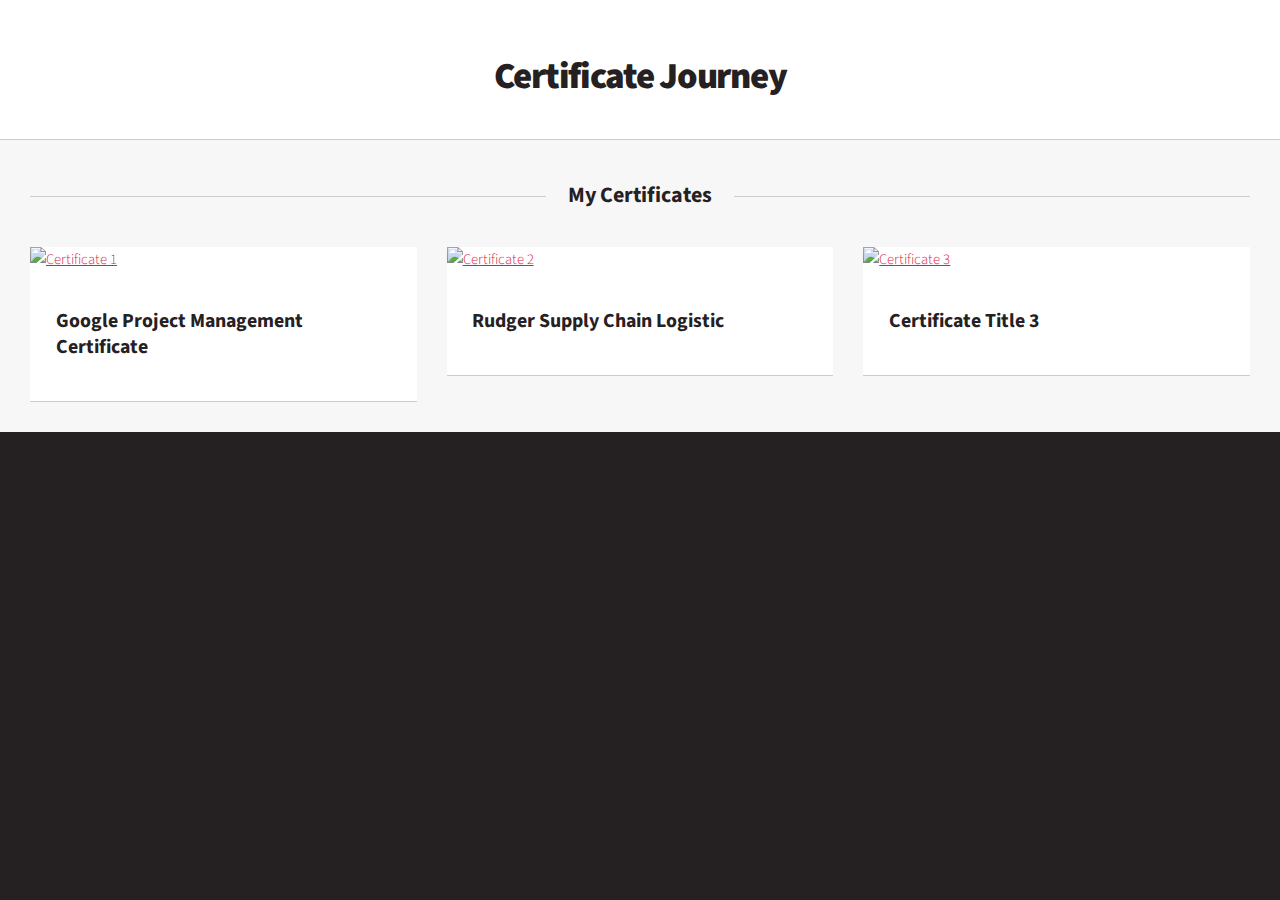
==== commit 208e3295: "Update index.html" ====
--- a/index.html
+++ b/index.html
@@ -39,7 +39,7 @@
                                 <img src="images/certificate-placeholder.jpg" alt="Certificate 2" class="image featured" />
                             </a>
                             <header>
-                                <h3>Certificate Title 2</h3>
+                                <h3>Rudger Supply Chain Logistic</h3>
                             </header>
                         </section>
                     </div>
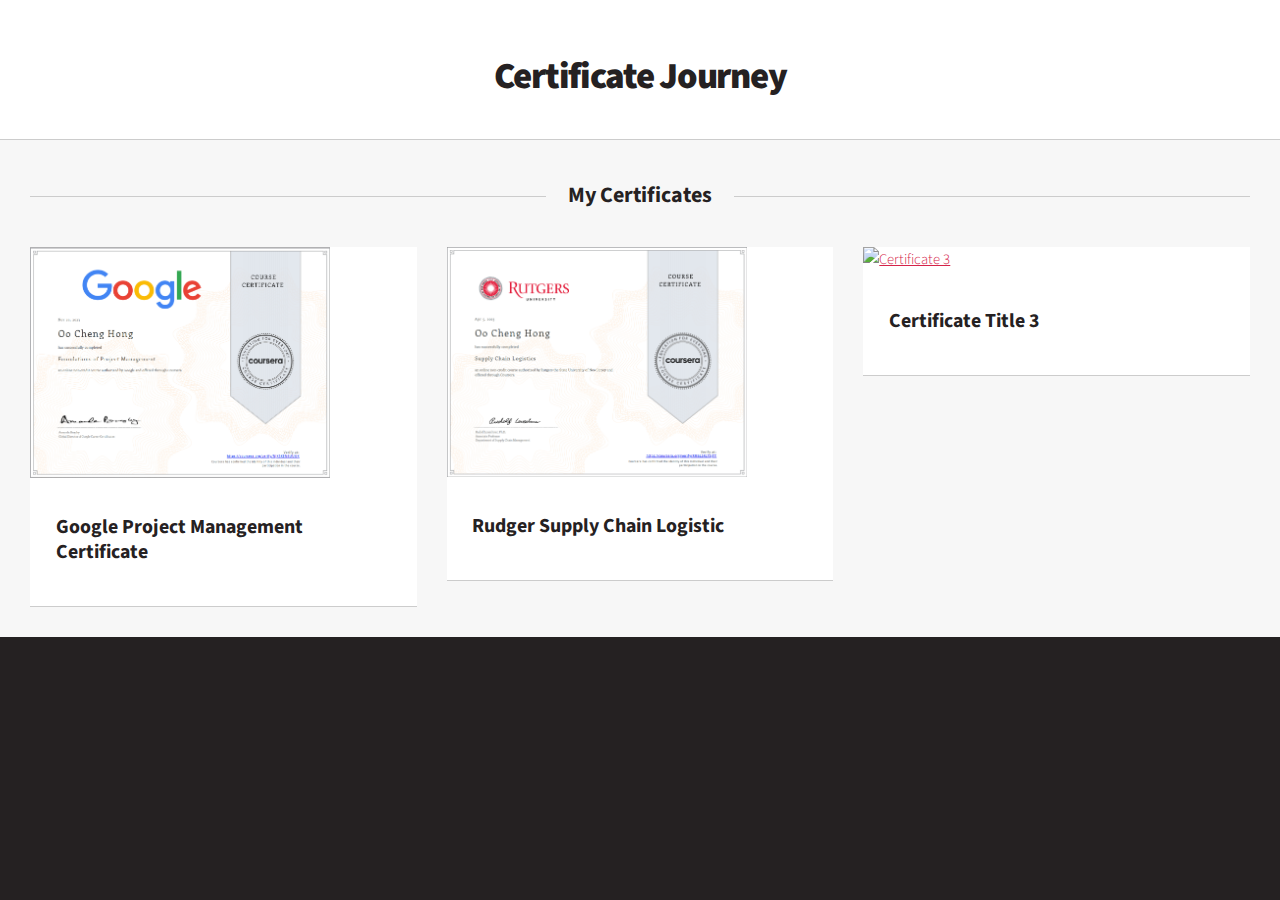
==== commit 6dd69c8a: "Resizing picture" ====
--- a/index.html
+++ b/index.html
@@ -26,7 +26,7 @@
                     <div class="col-4 col-6-medium col-12-small">
                         <section class="box">
                             <a href="images/Coursera NJK5KEN4UUUK.pdf" target="_blank">
-                                <img src="images/certificate-placeholder.jpg" alt="Certificate 1" class="image featured" />
+                                <img src="images/Screenshot 2025-01-07 212358.png" alt="Certificate 1" class="image featured" />
                             </a>
                             <header>
                                 <h3>Google Project Management Certificate</h3>
@@ -35,8 +35,8 @@
                     </div>
                     <div class="col-4 col-6-medium col-12-small">
                         <section class="box">
-                            <a href="certificates/certificate2.pdf" target="_blank">
-                                <img src="images/certificate-placeholder.jpg" alt="Certificate 2" class="image featured" />
+                            <a href="images/Coursera RM6L5RL75JTT.pdf" target="_blank">
+                                <img src="images/Screenshot 2025-01-07 212754.png" alt="Certificate 2" class="image featured" />
                             </a>
                             <header>
                                 <h3>Rudger Supply Chain Logistic</h3>
--- a/assets/css/main.css
+++ b/assets/css/main.css
@@ -1573,7 +1573,7 @@
 		border-bottom: solid 1px #ccc;
 		padding: 2.75em 1.75em 2.75em 1.75em;
 	}
-
+	
 		.box .image.featured {
 			position: relative;
 			width: auto;
@@ -1713,6 +1713,10 @@
 			display: block;
 			width: 100%;
 			margin: 0 0 2em 0;
+			height: auto;
+			max-width: 300px; /* Adjust the max-width as needed */
+			display: block;
+			margin: 0 auto;
 		}
 
 		.image.left {
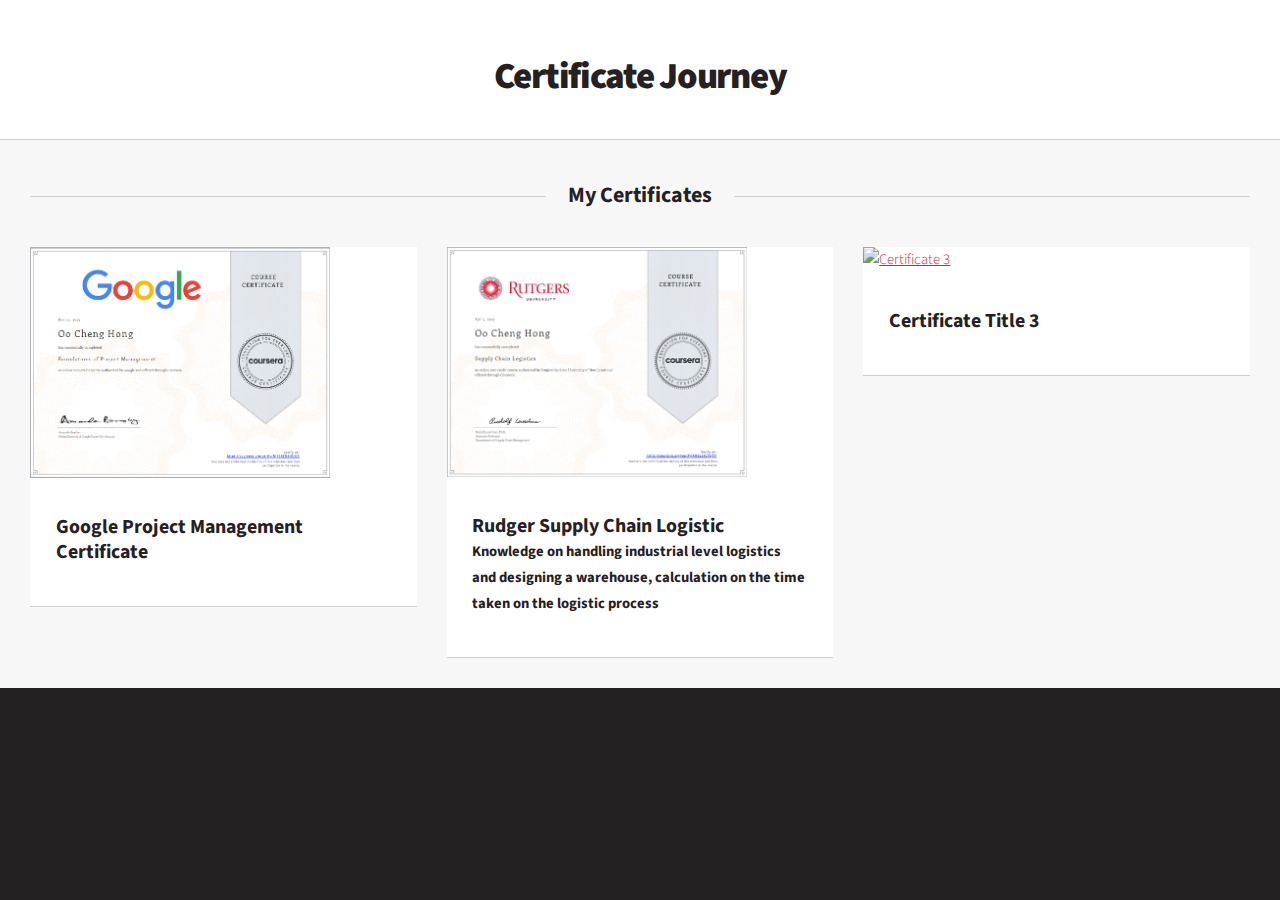
==== commit 61eddad4: "Update index.html" ====
--- a/index.html
+++ b/index.html
@@ -7,8 +7,14 @@
     <link rel="stylesheet" href="assets/css/main.css" />
 	<script async src="https://pagead2.googlesyndication.com/pagead/js/adsbygoogle.js?client=ca-pub-3978797339614612"
      crossorigin="anonymous"></script>
+	<script async custom-element="amp-auto-ads"
+        src="https://cdn.ampproject.org/v0/amp-auto-ads-0.1.js">
+</script>
 </head>
 <body>
+	<amp-auto-ads type="adsense"
+        data-ad-client="ca-pub-3978797339614612">
+</amp-auto-ads>
     <div id="page-wrapper">
         <!-- Header -->
         <section id="header">
@@ -40,6 +46,7 @@
                             </a>
                             <header>
                                 <h3>Rudger Supply Chain Logistic</h3>
+				    <h4>Knowledge on handling industrial level logistics and designing a warehouse, calculation on the time taken on the logistic process</h4>
                             </header>
                         </section>
                     </div>
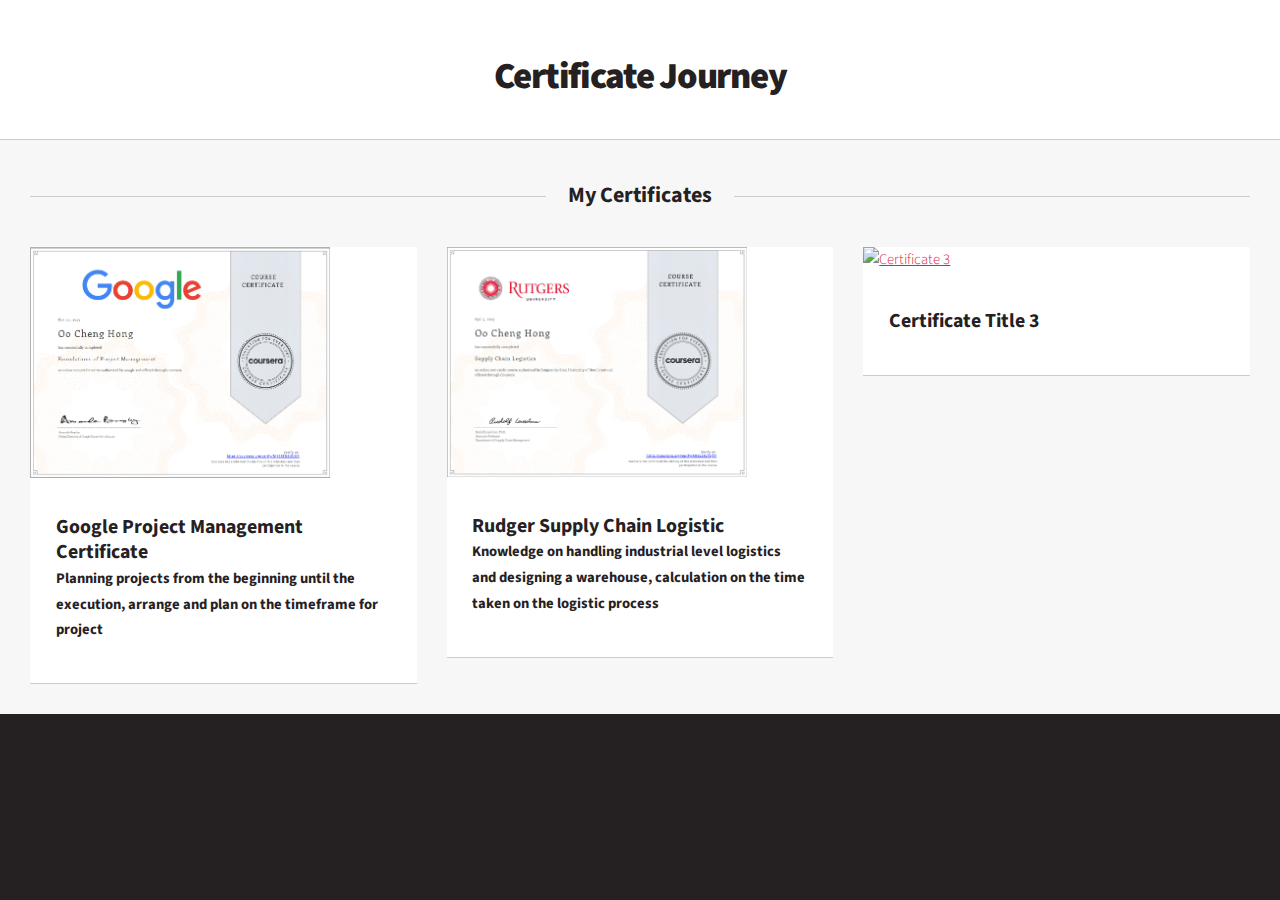
==== commit 951c2063: "Update index.html" ====
--- a/index.html
+++ b/index.html
@@ -4,17 +4,22 @@
     <title>Certificate Wall</title>
     <meta charset="utf-8" />
     <meta name="viewport" content="width=device-width, initial-scale=1, user-scalable=no" />
+    <meta name="description" content="Showcase of my certificates from various courses and programs." />
+    <meta name="keywords" content="certificates, courses, programs, achievements, education" />
+    <meta name="author" content="Oo Cheng Hong" />
+    <meta name="robots" content="index, follow" />
+	<meta name="google-site-verification" content="-IlgXOiIk0HOWkbD8NJ0MJK9ARlKXAtacOt4hK_kTkc" />
     <link rel="stylesheet" href="assets/css/main.css" />
-	<script async src="https://pagead2.googlesyndication.com/pagead/js/adsbygoogle.js?client=ca-pub-3978797339614612"
+    <script async src="https://pagead2.googlesyndication.com/pagead/js/adsbygoogle.js?client=ca-pub-3978797339614612"
      crossorigin="anonymous"></script>
-	<script async custom-element="amp-auto-ads"
+    <script async custom-element="amp-auto-ads"
         src="https://cdn.ampproject.org/v0/amp-auto-ads-0.1.js">
-</script>
+    </script>
 </head>
 <body>
-	<amp-auto-ads type="adsense"
+    <amp-auto-ads type="adsense"
         data-ad-client="ca-pub-3978797339614612">
-</amp-auto-ads>
+    </amp-auto-ads>
     <div id="page-wrapper">
         <!-- Header -->
         <section id="header">
@@ -36,6 +41,8 @@
                             </a>
                             <header>
                                 <h3>Google Project Management Certificate</h3>
+                     <h4>Planning projects from the beginning until the execution, arrange and plan on the timeframe for project</h4>
+
                             </header>
                         </section>
                     </div>
